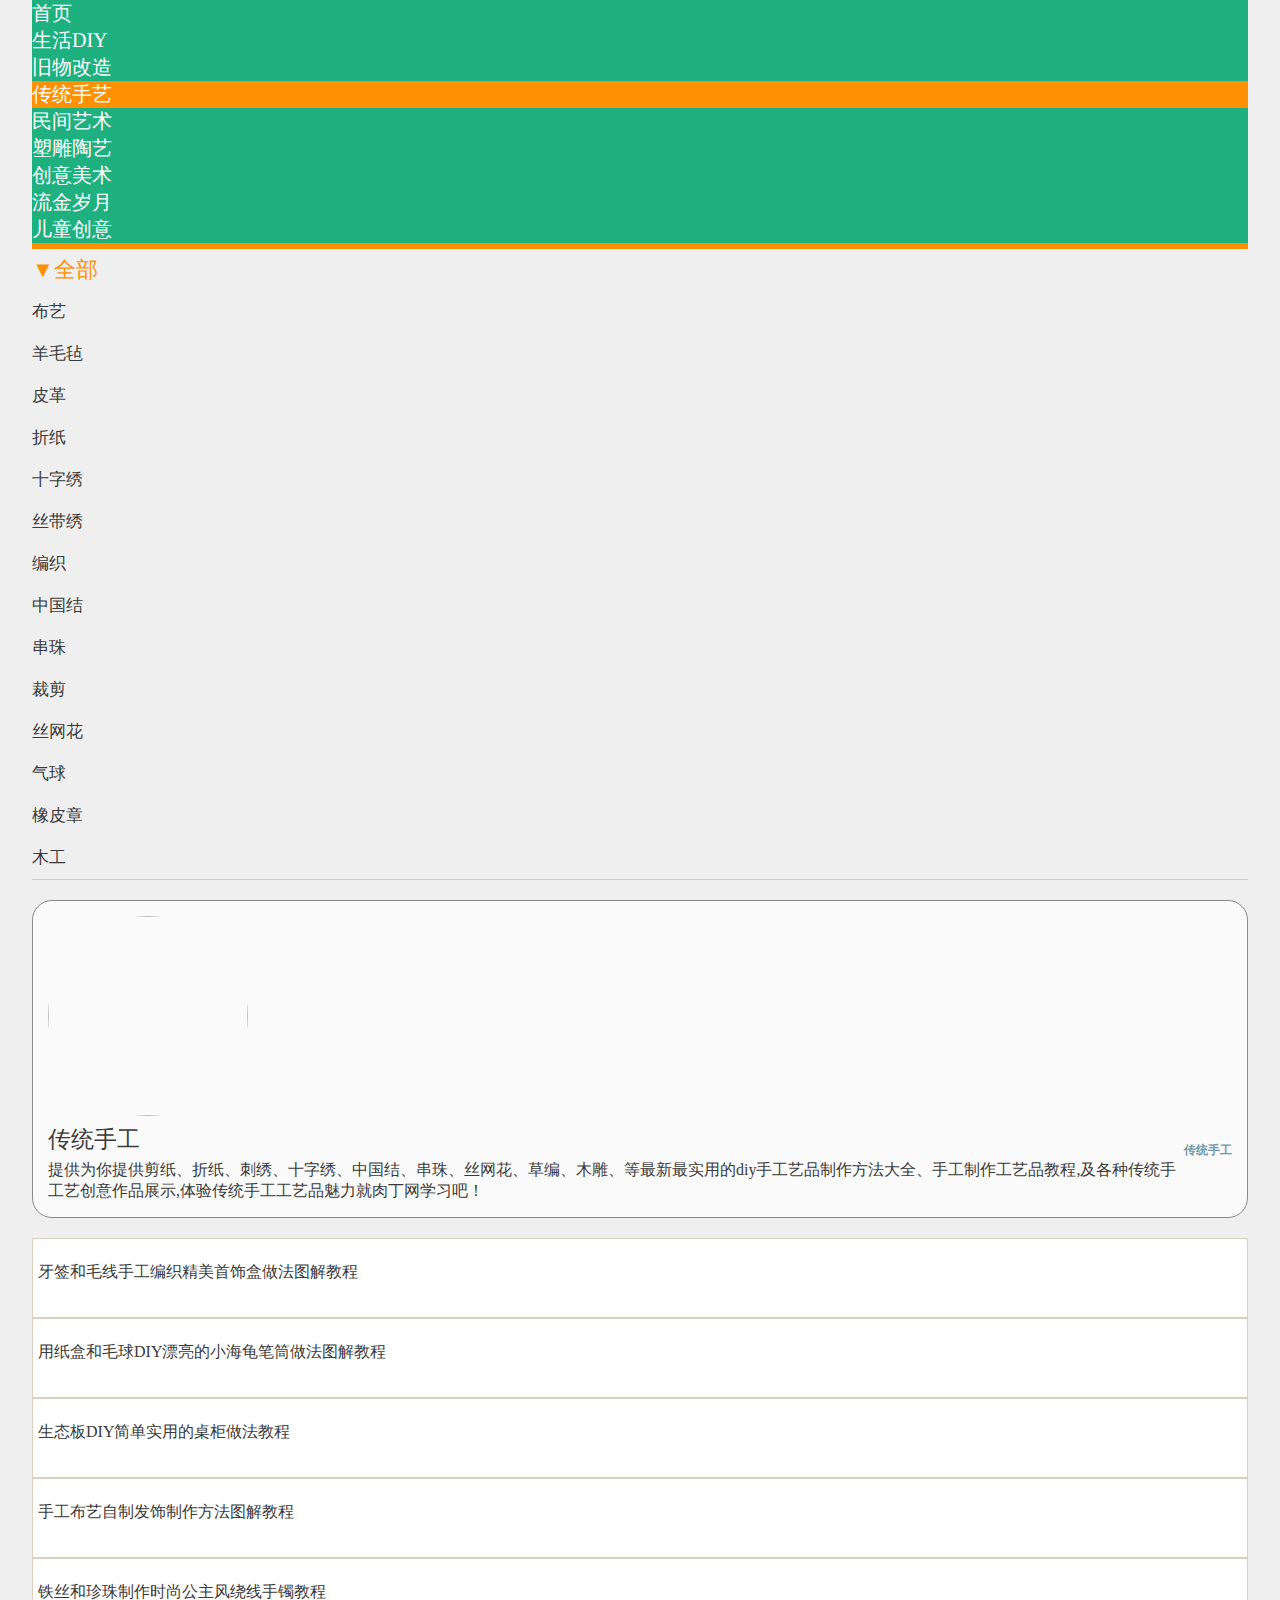
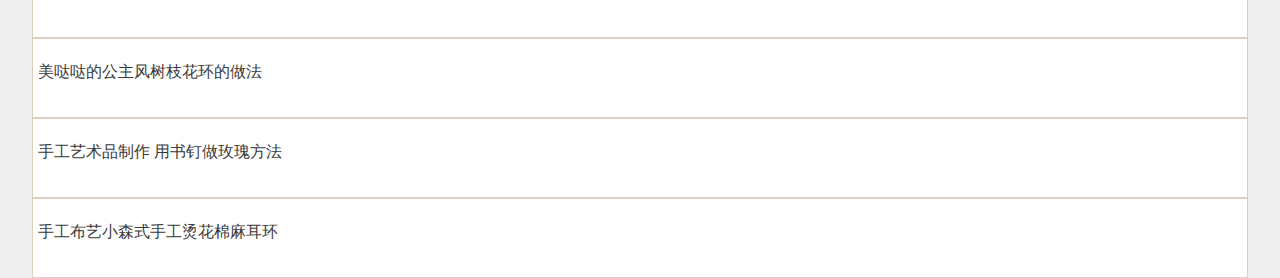
==== mypro2/pro/folk.html @ 7ff9aaf2 "620" ====
<!doctype html>
<html lang="en">
<head>
    <meta charset="UTF-8">
    <title>Document</title>
    <link rel="stylesheet" href="../css/bootstrap.css">
    <script src="../js/jquery.min.js"></script>
    <script src="../js/popper.min.js"></script>
    <script src="../js/bootstrap.min.js"></script>
    <link rel="stylesheet" href="css/comm.css">
    <link rel="stylesheet" href="css/tradition.css">
</head>
<body>
<div class="container-fluid p-0">
    <div class="t-nav navbar navbar-expand p-0 mt-1">
        <ul class="navbar-nav">
            <li class="nav-item p-1 pl-4 pr-4 ">
                <a href="./index.html" class="b-a nav-link pl-3 pr-3">首页</a>
            </li>
            <li class="nav-item  p-1 pl-3 pr-3 ">
                <a href="./live.html" class="b-a nav-link ">生活DIY</a>
            </li>
            <li class=" nav-item p-1 pl-3 pr-3">
                <a href="./old.html" class="b-a nav-link">旧物改造</a>
            </li>
            <li class=" nav-item active p-1 pl-3 pr-3">
                <a href="" class="b-a nav-link">传统手艺</a>
            </li>
            <li class=" nav-item p-1 pl-3 pr-3">
                <a href="" class="b-a nav-link">民间艺术</a>
            </li>
            <li class=" nav-item p-1 pl-3 pr-3">
                <a href="" class="b-a nav-link">塑雕陶艺</a>
            </li>
            <li class=" nav-item p-1 pl-3 pr-3">
                <a href="" class="b-a nav-link">创意美术</a>
            </li>
            <li class=" nav-item p-1 pl-3 pr-3">
                <a href="" class="b-a nav-link">流金岁月</a>
            </li>
            <li class=" nav-item p-1 pl-3 pr-3">
                <a href="" class="b-a nav-link">儿童创意</a>
            </li>
        </ul>
    </div>
    <div class="livebar navbar navbar-expand p-0 mt-1">
        <ul class="navbar-nav justify-content-between w-100">
            <li class="nav-item">
                <a href="" class="all nav-link p-0">▼全部</a>
            </li>
            <li class="nav-item ">
                <a href="" class="livelink  nav-link p-0">布艺</a>
            </li>
            <li class=" nav-item">
                <a href="" class="livelink nav-link p-0">羊毛毡</a>
            </li>
            <li class=" nav-item">
                <a href="" class="livelink nav-link p-0">皮革</a>
            </li>
            <li class=" nav-item">
                <a href="" class="livelink nav-link p-0">折纸</a>
            </li>
            <li class=" nav-item">
                <a href="" class="livelink  nav-link p-0">十字绣</a>
            </li>
            <li class=" nav-item">
                <a href="" class="livelink  nav-link p-0">丝带绣</a>
            </li>
            <li class=" nav-item">
                <a href="" class="livelink nav-link p-0">编织</a>
            </li>
            <li class=" nav-item ">
                <a href="" class="livelink nav-link p-0">中国结</a>
            </li>
            <li class=" nav-item">
                <a href="" class="livelink nav-link p-0">串珠</a>
            </li>
            <li class=" nav-item">
                <a href="" class="livelink nav-link p-0">裁剪</a>
            </li>
            <li class=" nav-item">
                <a href="" class="livelink nav-link p-0">丝网花</a>
            </li>
            <li class=" nav-item">
                <a href="" class="livelink nav-link p-0">气球</a>
            </li>
            <li class=" nav-item ">
                <a href="" class="livelink nav-link p-0">橡皮章</a>
            </li>
            <li class=" nav-item mr-5">
                <a href="" class="livelink nav-link p-0">木工</a>
            </li>
        </ul>
    </div>
    <div class="topdy clearfix">
        <img src="../image/tradition/top.jpg" alt="" class="float-left"/>
        <h1 class="">传统手工
            <span class="rspan">传统手工</span>
        </h1>
        <span>提供为你提供剪纸、折纸、刺绣、十字绣、中国结、串珠、丝网花、草编、木雕、等最新最实用的diy手工艺品制作方法大全、手工制作工艺品教程,及各种传统手工艺创意作品展示,体验传统手工工艺品魅力就肉丁网学习吧！</span>
    </div>
    <div class="content">
        <div class="row m-0 mt-3">
            <div class="col-3 p-0 pr-2">
                <div class="mr-1 t1">
                    <a href="">
                        <div class="oo w-100 mr-1" style="background:url(../image/tradition/t1.jpg) no-repeat left top;background-size:100%;">
                            <img class="lh" src="../image/zw.gif" alt=""/>
                        </div>
                        <div class="t1_2 " >
                            <span><img src="../image/j.png" alt=""/></span>牙签和毛线手工编织精美首饰盒做法图解教程</div>
                    </a>
                </div>
            </div>
            <div class="col-3 p-0 pr-2">
                <div class="mr-1 t1">
                    <a href="">
                        <div class="ot w-100 mr-1 " style="background:url(../image/tradition/t2.png) no-repeat left top;background-size:100%;">
                            <img class="lh" src="../image/zw.gif" alt=""/>
                        </div>
                        <div class="t1_2 ">
                            <span><img src="../image/j.png" alt=""/></span>用纸盒和毛球DIY漂亮的小海龟笔筒做法图解教程</div>
                    </a>
                </div>
            </div>
            <div class="col-3 p-0 pr-2">
                <div class="mr-1 t1">
                    <a href="">
                        <div class="oth w-100 mr-1" style="background:url(../image/tradition/t3.jpg) no-repeat left top;background-size:100%;">
                            <img class="lh" src="../image/zw.gif" alt=""/>
                        </div>
                        <div class="t1_2 ">
                            <span><img src="../image/j.png" alt=""/>生态板DIY简单实用的桌柜做法教程</div>
                    </a>
                </div>
            </div>
            <div class="col-3 p-0">
                <div class=" t1">
                    <a href="">
                        <div class="of w-100 mr-1" style="background:url(../image/tradition/t4.jpg) no-repeat left top;background-size:100%;">
                            <img class="lh" src="../image/zw.gif" alt=""/>
                        </div>
                        <div class="t1_2 ">
                            <span><img src="../image/j.png" alt=""/>手工布艺自制发饰制作方法图解教程</div>
                    </a>
                </div>
            </div>
        </div>
        <div class="row m-0 mt-3">
            <div class="col-3 p-0 pr-2">
                <div class="mr-1 t1">
                    <a href="">
                        <div class="oo w-100 mr-1" style="background:url(../image/tradition/t5.jpg) no-repeat left top;background-size:100%;">
                            <img class="lh" src="../image/zw.gif" alt=""/>
                        </div>
                        <div class="t1_2 " >
                            <span><img src="../image/j.png" alt=""/></span>铁丝和珍珠制作时尚公主风绕线手镯教程</div>
                    </a>
                </div>
            </div>
            <div class="col-3 p-0 pr-2">
                <div class="mr-1 t1">
                    <a href="">
                        <div class="ot w-100 mr-1 " style="background:url(../image/tradition/t6.png) no-repeat left top;background-size:100%;">
                            <img class="lh" src="../image/zw.gif" alt=""/>
                        </div>
                        <div class="t1_2 ">
                            <span><img src="../image/j.png" alt=""/></span>美哒哒的公主风树枝花环的做法</div>
                    </a>
                </div>
            </div>
            <div class="col-3 p-0 pr-2">
                <div class="mr-1 t1">
                    <a href="">
                        <div class="oth w-100 mr-1" style="background:url(../image/tradition/t7.jpg) no-repeat left top;background-size:100%;">
                            <img class="lh" src="../image/zw.gif" alt=""/>
                        </div>
                        <div class="t1_2 ">
                            <span><img src="../image/j.png" alt=""/>手工艺术品制作 用书钉做玫瑰方法</div>
                    </a>
                </div>
            </div>
            <div class="col-3 p-0">
                <div class=" t1">
                    <a href="">
                        <div class="of w-100 mr-1" style="background:url(../image/tradition/t8.jpg) no-repeat left top;background-size:100%;">
                            <img class="lh" src="../image/zw.gif" alt=""/>
                        </div>
                        <div class="t1_2 ">
                            <span><img src="../image/j.png" alt=""/>手工布艺小森式手工烫花棉麻耳环</div>
                    </a>
                </div>
            </div>
        </div>
    </div>
</div>
</body>
</html>
---- mypro2/pro/css/comm.css ----
body{
background-color:#efefef;
margin:auto;width:95%;
}
*{
margin:0;
padding:0;
color:#3a3a3a;
font-family: "微软雅黑";
text-align:left;
text-decoration:none;
list-style-type:none;
box-sizing:border-box;
}
a:hover{color:#ee398a}
.t1{
    border:1px solid #ddcfbe;
    background-color:#fff;
}
.t1_2{
    height:50px;
    margin:5px;
}
.lh{
    height:233px;
}
---- mypro2/pro/css/tradition.css ----
.t-nav{
    background-color:#1eb07e;
    border-bottom:6px solid #fe9002;
}
.b-a{font-size:20px;color:#fff;}
.t-nav .nav-item:hover{background-color:#fe9002;}
.b-a:hover{color:#fff;}
.t-nav .nav-item.active{background-color:#fe9002}
.livebar{
    border-bottom:1px solid #ccc
}
.livebar .nav-item{
    font-size:17px;
    line-height:42px;
    height:42px;
}
.all{
    color:#fe9002;
    font-size:22px;
}
.all:hover{
    color:#fe9002;
    text-decoration:underline;
}
.livelink{
    padding:0;
    color:#3a3a3a ;
}
.livelink:hover{
    text-decoration: underline;
    color:#f36;
}
.topdy{
    border: 1px solid #898989;
    border-radius: 20px;
    padding: 15px;
    margin-bottom: 20px;
    margin-top: 20px;
    background-color: #fafafa;
}
.topdy img{
    width:200px;
    height:200px;
    border-radius:50%;
    margin-right:20px;
}
.topdy h1{
    font-size:23px;
    margin:0;
    line-height: 40px;
    font-weight: 400;
}
.rspan{
    color: #7198ab;
    font-size: 12px;
    float: right;
    display: block;
    line-height: 60px;
    font-weight: 700;
}
.t1{
    border:1px solid #ddcfbe;
    background-color:#fff;
}
.t1_2{
    height:50px;
    margin:5px;
}
.content .lh{
    height:233px;
}
.t1_2 img{
    vertical-align: top;
}
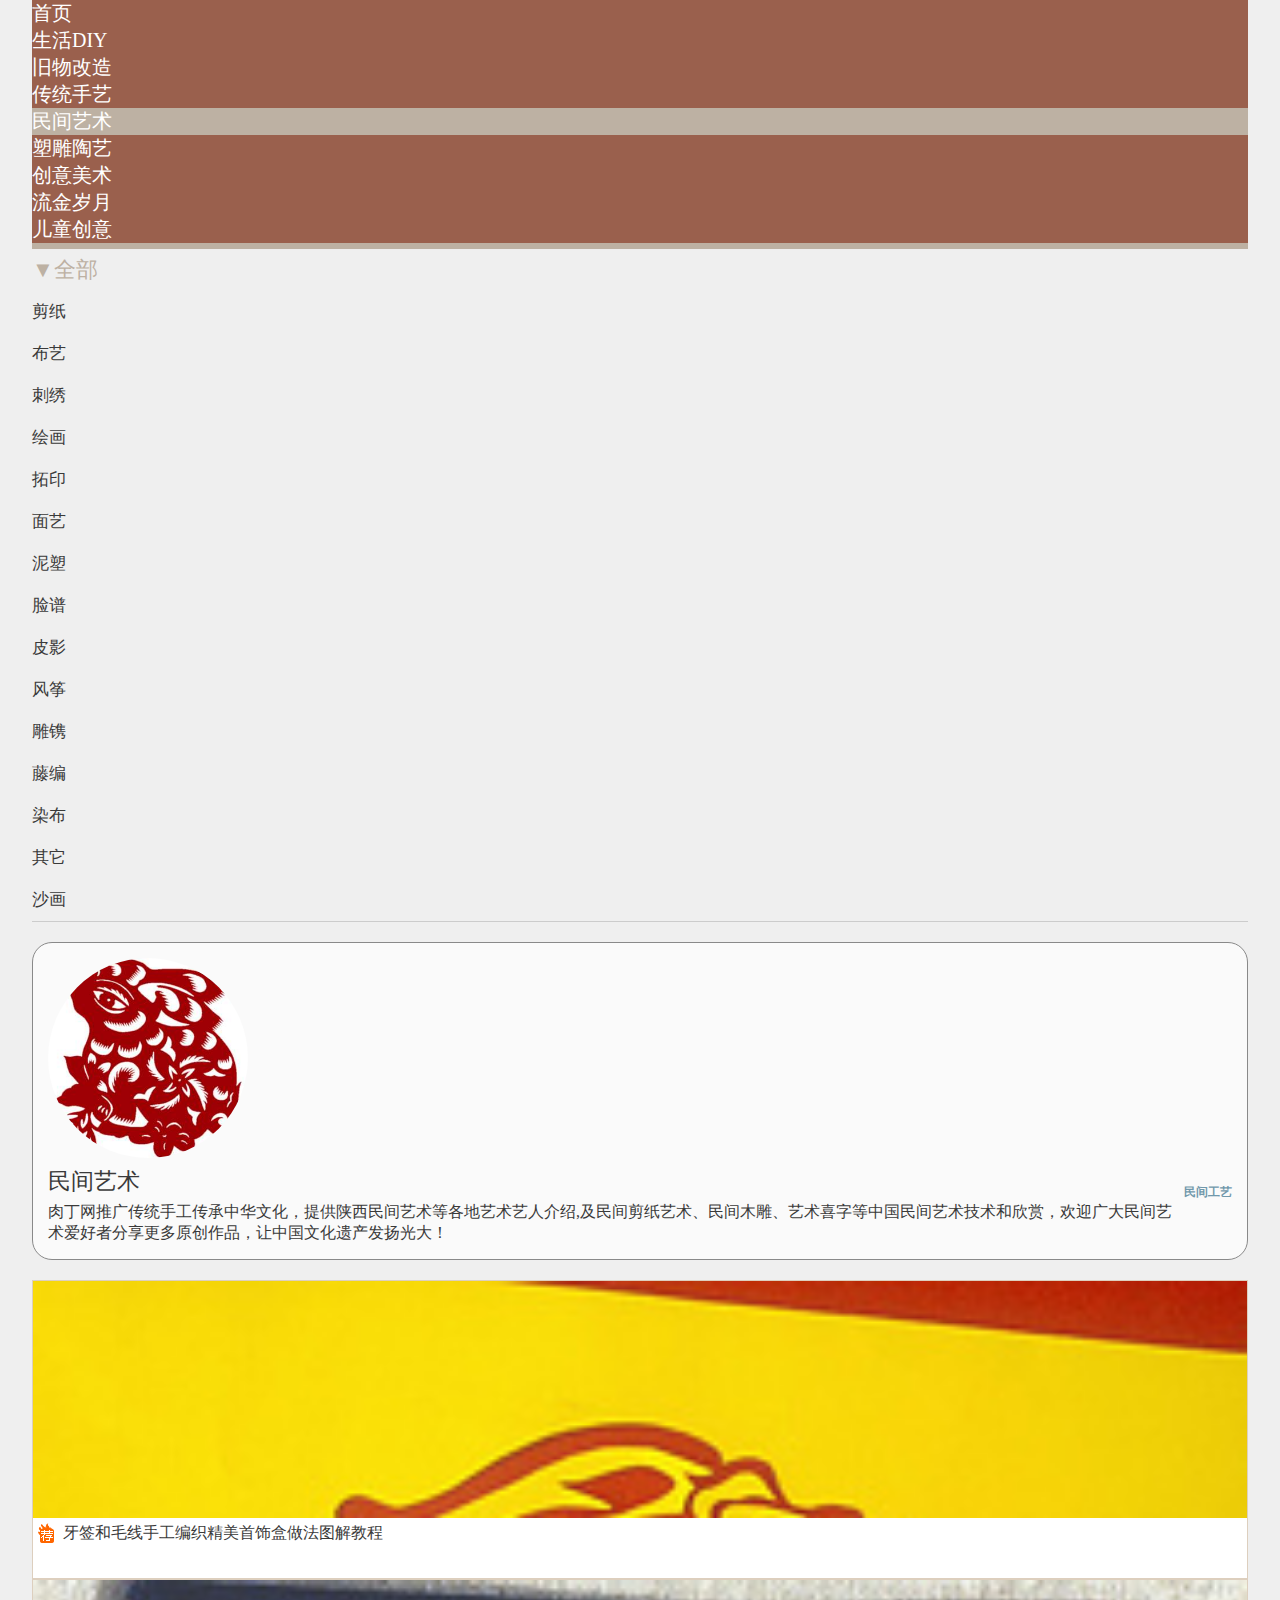
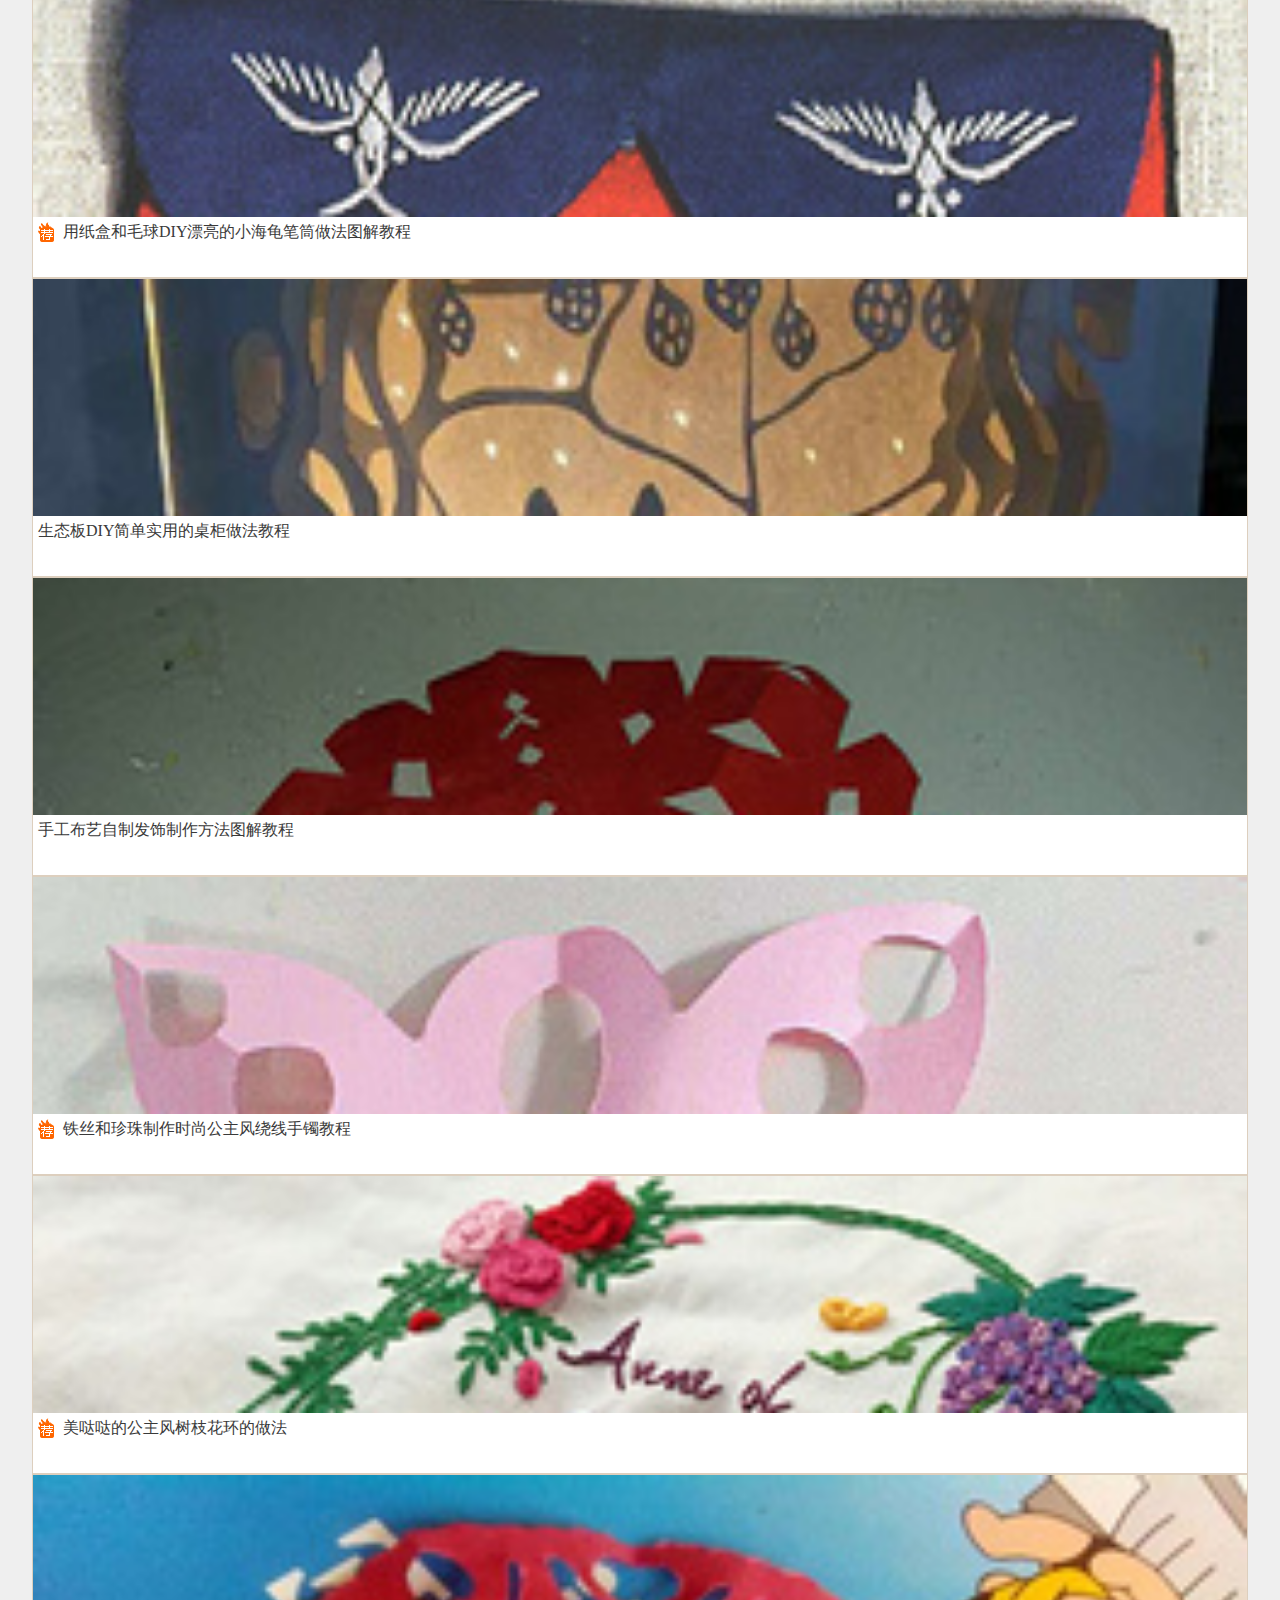
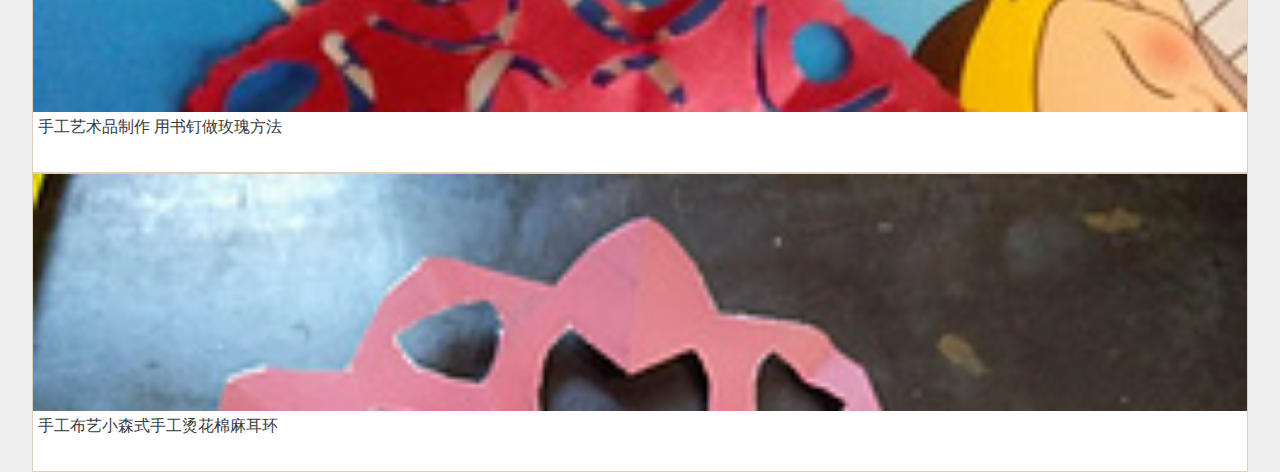
==== commit 0e4176f8: "620" ====
--- a/mypro2/pro/folk.html
+++ b/mypro2/pro/folk.html
@@ -8,7 +8,7 @@
     <script src="../js/popper.min.js"></script>
     <script src="../js/bootstrap.min.js"></script>
     <link rel="stylesheet" href="css/comm.css">
-    <link rel="stylesheet" href="css/tradition.css">
+    <link rel="stylesheet" href="css/folk.css">
 </head>
 <body>
 <div class="container-fluid p-0">
@@ -23,10 +23,10 @@
             <li class=" nav-item p-1 pl-3 pr-3">
                 <a href="./old.html" class="b-a nav-link">旧物改造</a>
             </li>
+            <li class=" nav-item  p-1 pl-3 pr-3">
+                <a href="./tradition.html" class="b-a nav-link">传统手艺</a>
+            </li>
             <li class=" nav-item active p-1 pl-3 pr-3">
-                <a href="" class="b-a nav-link">传统手艺</a>
-            </li>
-            <li class=" nav-item p-1 pl-3 pr-3">
                 <a href="" class="b-a nav-link">民间艺术</a>
             </li>
             <li class=" nav-item p-1 pl-3 pr-3">
@@ -49,62 +49,65 @@
                 <a href="" class="all nav-link p-0">▼全部</a>
             </li>
             <li class="nav-item ">
-                <a href="" class="livelink  nav-link p-0">布艺</a>
+                <a href="" class="livelink  nav-link p-0">剪纸</a>
             </li>
             <li class=" nav-item">
-                <a href="" class="livelink nav-link p-0">羊毛毡</a>
+                <a href="" class="livelink nav-link p-0">布艺</a>
             </li>
             <li class=" nav-item">
-                <a href="" class="livelink nav-link p-0">皮革</a>
+                <a href="" class="livelink nav-link p-0">刺绣</a>
             </li>
             <li class=" nav-item">
-                <a href="" class="livelink nav-link p-0">折纸</a>
+                <a href="" class="livelink nav-link p-0">绘画</a>
             </li>
             <li class=" nav-item">
-                <a href="" class="livelink  nav-link p-0">十字绣</a>
+                <a href="" class="livelink  nav-link p-0">拓印</a>
             </li>
             <li class=" nav-item">
-                <a href="" class="livelink  nav-link p-0">丝带绣</a>
+                <a href="" class="livelink  nav-link p-0">面艺</a>
             </li>
             <li class=" nav-item">
-                <a href="" class="livelink nav-link p-0">编织</a>
+                <a href="" class="livelink nav-link p-0">泥塑</a>
             </li>
             <li class=" nav-item ">
-                <a href="" class="livelink nav-link p-0">中国结</a>
+                <a href="" class="livelink nav-link p-0">脸谱</a>
             </li>
             <li class=" nav-item">
-                <a href="" class="livelink nav-link p-0">串珠</a>
+                <a href="" class="livelink nav-link p-0">皮影</a>
             </li>
             <li class=" nav-item">
-                <a href="" class="livelink nav-link p-0">裁剪</a>
+                <a href="" class="livelink nav-link p-0">风筝</a>
             </li>
             <li class=" nav-item">
-                <a href="" class="livelink nav-link p-0">丝网花</a>
+                <a href="" class="livelink nav-link p-0">雕镌</a>
             </li>
             <li class=" nav-item">
-                <a href="" class="livelink nav-link p-0">气球</a>
+                <a href="" class="livelink nav-link p-0">藤编</a>
             </li>
             <li class=" nav-item ">
-                <a href="" class="livelink nav-link p-0">橡皮章</a>
+                <a href="" class="livelink nav-link p-0">染布</a>
+            </li>
+            <li class=" nav-item ">
+                <a href="" class="livelink nav-link p-0">其它</a>
             </li>
             <li class=" nav-item mr-5">
-                <a href="" class="livelink nav-link p-0">木工</a>
+                <a href="" class="livelink nav-link p-0">沙画</a>
             </li>
         </ul>
     </div>
     <div class="topdy clearfix">
-        <img src="../image/tradition/top.jpg" alt="" class="float-left"/>
-        <h1 class="">传统手工
-            <span class="rspan">传统手工</span>
+        <img src="../image/folk/top.jpg-350" alt="" class="float-left"/>
+        <h1 class="">民间艺术
+            <span class="rspan">民间工艺</span>
         </h1>
-        <span>提供为你提供剪纸、折纸、刺绣、十字绣、中国结、串珠、丝网花、草编、木雕、等最新最实用的diy手工艺品制作方法大全、手工制作工艺品教程,及各种传统手工艺创意作品展示,体验传统手工工艺品魅力就肉丁网学习吧！</span>
+        <span>肉丁网推广传统手工传承中华文化，提供陕西民间艺术等各地艺术艺人介绍,及民间剪纸艺术、民间木雕、艺术喜字等中国民间艺术技术和欣赏，欢迎广大民间艺术爱好者分享更多原创作品，让中国文化遗产发扬光大！</span>
     </div>
     <div class="content">
         <div class="row m-0 mt-3">
             <div class="col-3 p-0 pr-2">
                 <div class="mr-1 t1">
                     <a href="">
-                        <div class="oo w-100 mr-1" style="background:url(../image/tradition/t1.jpg) no-repeat left top;background-size:100%;">
+                        <div class="oo w-100 mr-1" style="background:url(../image/folk/f1.jpg) no-repeat left top;background-size:100%;">
                             <img class="lh" src="../image/zw.gif" alt=""/>
                         </div>
                         <div class="t1_2 " >
@@ -115,7 +118,7 @@
             <div class="col-3 p-0 pr-2">
                 <div class="mr-1 t1">
                     <a href="">
-                        <div class="ot w-100 mr-1 " style="background:url(../image/tradition/t2.png) no-repeat left top;background-size:100%;">
+                        <div class="ot w-100 mr-1 " style="background:url(../image/folk/f2.jpg) no-repeat left top;background-size:100%;">
                             <img class="lh" src="../image/zw.gif" alt=""/>
                         </div>
                         <div class="t1_2 ">
@@ -126,22 +129,20 @@
             <div class="col-3 p-0 pr-2">
                 <div class="mr-1 t1">
                     <a href="">
-                        <div class="oth w-100 mr-1" style="background:url(../image/tradition/t3.jpg) no-repeat left top;background-size:100%;">
+                        <div class="oth w-100 mr-1" style="background:url(../image/folk/f3.jpg) no-repeat left top;background-size:100%;">
                             <img class="lh" src="../image/zw.gif" alt=""/>
                         </div>
-                        <div class="t1_2 ">
-                            <span><img src="../image/j.png" alt=""/>生态板DIY简单实用的桌柜做法教程</div>
+                        <div class="t1_2 ">生态板DIY简单实用的桌柜做法教程</div>
                     </a>
                 </div>
             </div>
             <div class="col-3 p-0">
                 <div class=" t1">
                     <a href="">
-                        <div class="of w-100 mr-1" style="background:url(../image/tradition/t4.jpg) no-repeat left top;background-size:100%;">
+                        <div class="of w-100 mr-1" style="background:url(../image/folk/f4.jpg) no-repeat left top;background-size:100%;">
                             <img class="lh" src="../image/zw.gif" alt=""/>
                         </div>
-                        <div class="t1_2 ">
-                            <span><img src="../image/j.png" alt=""/>手工布艺自制发饰制作方法图解教程</div>
+                        <div class="t1_2 ">手工布艺自制发饰制作方法图解教程</div>
                     </a>
                 </div>
             </div>
@@ -150,7 +151,7 @@
             <div class="col-3 p-0 pr-2">
                 <div class="mr-1 t1">
                     <a href="">
-                        <div class="oo w-100 mr-1" style="background:url(../image/tradition/t5.jpg) no-repeat left top;background-size:100%;">
+                        <div class="oo w-100 mr-1" style="background:url(../image/folk/f5.jpg) no-repeat left top;background-size:100%;">
                             <img class="lh" src="../image/zw.gif" alt=""/>
                         </div>
                         <div class="t1_2 " >
@@ -161,7 +162,7 @@
             <div class="col-3 p-0 pr-2">
                 <div class="mr-1 t1">
                     <a href="">
-                        <div class="ot w-100 mr-1 " style="background:url(../image/tradition/t6.png) no-repeat left top;background-size:100%;">
+                        <div class="ot w-100 mr-1 " style="background:url(../image/folk/f6.jpg) no-repeat left top;background-size:100%;">
                             <img class="lh" src="../image/zw.gif" alt=""/>
                         </div>
                         <div class="t1_2 ">
@@ -172,22 +173,20 @@
             <div class="col-3 p-0 pr-2">
                 <div class="mr-1 t1">
                     <a href="">
-                        <div class="oth w-100 mr-1" style="background:url(../image/tradition/t7.jpg) no-repeat left top;background-size:100%;">
+                        <div class="oth w-100 mr-1" style="background:url(../image/folk/f7.jpg) no-repeat left top;background-size:100%;">
                             <img class="lh" src="../image/zw.gif" alt=""/>
                         </div>
-                        <div class="t1_2 ">
-                            <span><img src="../image/j.png" alt=""/>手工艺术品制作 用书钉做玫瑰方法</div>
+                        <div class="t1_2 ">手工艺术品制作 用书钉做玫瑰方法</div>
                     </a>
                 </div>
             </div>
             <div class="col-3 p-0">
                 <div class=" t1">
                     <a href="">
-                        <div class="of w-100 mr-1" style="background:url(../image/tradition/t8.jpg) no-repeat left top;background-size:100%;">
+                        <div class="of w-100 mr-1" style="background:url(../image/folk/f8.jpg) no-repeat left top;background-size:100%;">
                             <img class="lh" src="../image/zw.gif" alt=""/>
                         </div>
-                        <div class="t1_2 ">
-                            <span><img src="../image/j.png" alt=""/>手工布艺小森式手工烫花棉麻耳环</div>
+                        <div class="t1_2 ">手工布艺小森式手工烫花棉麻耳环</div>
                     </a>
                 </div>
             </div>
--- a/mypro2/pro/css/folk.css
+++ b/mypro2/pro/css/folk.css
@@ -0,0 +1,74 @@
+.t-nav{
+    background-color:#9a604d;
+    border-bottom:6px solid #bdb1a3;
+}
+.b-a{font-size:20px;color:#fff;}
+.t-nav .nav-item:hover{background-color:#bdb1a3;}
+.b-a:hover{color:#fff;}
+.t-nav .nav-item.active{background-color:#bdb1a3}
+.livebar{
+    border-bottom:1px solid #ccc
+}
+.livebar .nav-item{
+    font-size:17px;
+    line-height:42px;
+    height:42px;
+}
+.all{
+    color:#bdb1a3;
+    font-size:22px;
+}
+.all:hover{
+    color:#bdb1a3;
+    text-decoration:underline;
+}
+.livelink{
+    padding:0;
+    color:#3a3a3a ;
+}
+.livelink:hover{
+    text-decoration: underline;
+    color:#f36;
+}
+.topdy{
+    border: 1px solid #898989;
+    border-radius: 20px;
+    padding: 15px;
+    margin-bottom: 20px;
+    margin-top: 20px;
+    background-color: #fafafa;
+}
+.topdy img{
+    width:200px;
+    height:200px;
+    border-radius:50%;
+    margin-right:20px;
+}
+.topdy h1{
+    font-size:23px;
+    margin:0;
+    line-height: 40px;
+    font-weight: 400;
+}
+.rspan{
+    color: #7198ab;
+    font-size: 12px;
+    float: right;
+    display: block;
+    line-height: 60px;
+    font-weight: 700;
+}
+.t1{
+    border:1px solid #ddcfbe;
+    background-color:#fff;
+}
+.t1_2{
+    height:50px;
+    margin:5px;
+}
+.content .lh{
+    height:233px;
+}
+.t1_2 img{
+    vertical-align: top;
+}
